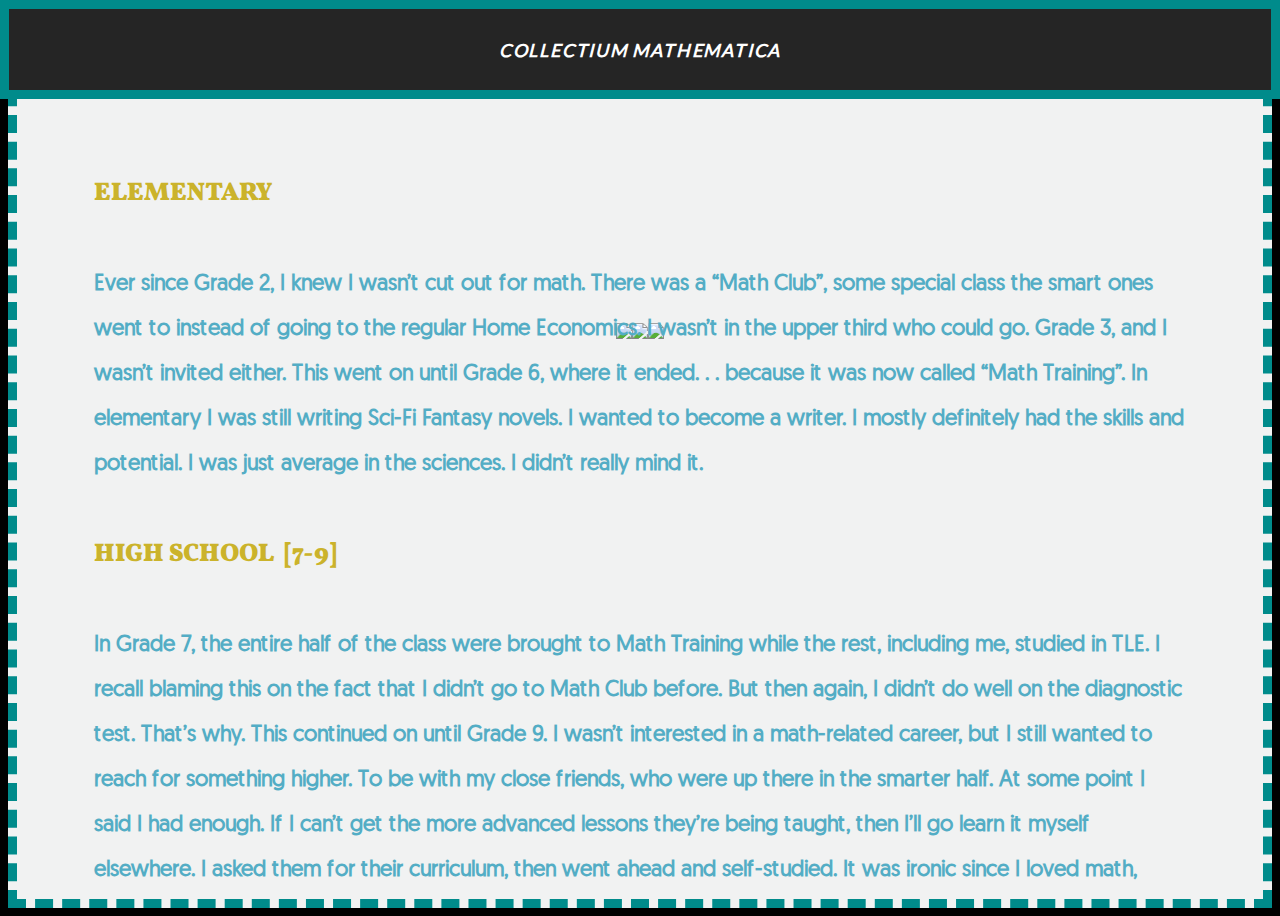
==== self.html @ 24658f11 "Add files via upload" ====
<!DOCTYPE html>
<link lang="en">
<head>
  <meta charset="UTF-8">
  <meta http-equiv="X-UA-Compatible" content="IE=edge">
  <meta name="viewport" content="width=device-width, initial-scale=1.0">
  <title>Mathematics Portfolio - Andrew Tan</title>
  <link rel="stylesheet" href="style.css"></link>
  <link rel="icon" type="image/x-icon" href=""></link>
</head>
<body>
  <div class="header">
    <p id="index"><a style="color:white" href="index.html"><i>COLLECTIUM MATHEMATICA</i></a></p>
  </div>
  <div class="extraBG">
    <div class="sourcesTXT">

      <br><br><span>ELEMENTARY</span>

      <br><br>Ever since Grade 2, I knew I wasn’t cut out for math. There was a “Math Club”, some special class the smart ones went to instead of going to the regular Home Economics. I wasn’t in the upper third who could go. Grade 3, and I wasn’t invited either. This went on until Grade 6, where it ended. . . because it was now called “Math Training”. In elementary I was still writing Sci-Fi Fantasy novels. I wanted to become a writer. I mostly definitely had the skills and potential. I was just average in the sciences. I didn’t really mind it.

      <br><br><span>HIGH SCHOOL&nbsp; [7-9]</span>

      <br><br>In Grade 7, the entire half of the class were brought to Math Training while the rest, including me, studied in TLE. I recall blaming this on the fact that I didn’t go to Math Club before. But then again, I didn’t do well on the diagnostic test. That’s why. This continued on until Grade 9. I wasn’t interested in a math-related career, but I still wanted to reach for something higher. To be with my close friends, who were up there in the smarter half. At some point I said I had enough. If I can’t get the more advanced lessons they’re being taught, then I’ll go learn it myself elsewhere. I asked them for their curriculum, then went ahead and self-studied. It was ironic since I loved math, while those who win math competitions abroad regularly say they hate it. But because I had this odd desire to learn math, I did so, throughout summers and even on Christmas vacations. I’d enter the hotel room and immediately open Khan Academy on my iPad. I trudged through with brute determination. 

      <br><br><span>HIGH SCHOOL&nbsp; [10-11]</span>
      
      <br><br>By Grade 10, I discovered programming (computer science) and realized that STEM was for me. I never lost my artistic skills, but I was now laser-focused on the sciences, and that meant being great at math. I liked to do things by hand, manually and computationally, and slowly I saw how math was stunningly beautiful. It was not just formulas, but true logical thought. And I built up my logic through two years of analytic philosophy. This is why I love trigonometric identities and mathematical induction. Today, I’m not bad at math anymore. I wanted to prove this as I start a new year in a new school, and so far it’s going wonderfully! I never dreamed in my life that I would be the group leader for a math problem set. My classmates think I’m good at math. And I just want to tell them that I wasn’t even in the top 50% of my class. I want to tell them that because of my average grades, I was first put in GA. I had to appeal for STEM. So this was all hard-earned. Others will simply chalk it up to me being Chinese or that I come from a math-focused school. But no, I think anyone can be excellent at math if they so choose. If they so love.

    </div>
    <img src="self1.jpg" style="height: 30vh;" preload="auto"></img>
    <img src="self2.jpg" style="height: 30vh;" preload="auto"></img>
    <img src="self3.jpg" style="height: 30vh;" preload="auto"></img>
  </div>
  <script defer src="script.js"></script>
</body>
</html>
---- style.css ----
*,*::before,*::after {
	overflow-x: hidden;
	overflow-y: hidden;
	box-sizing: border-box;
	text-decoration: none;
	font-family: "Lato";
}

@font-face {font-family: "Lato"; src: url("Lato.ttf")}
@font-face {font-family: "Geomanist"; src: url("Geomanist.ttf")}
@font-face {font-family: "Vollkorn"; src: url("Vollkorn.ttf")}

*::selection {background: #F7DC64;}
*::-webkit-scrollbar {display: none;}
html {scroll-behavior: smooth !important;}

:root {
  --gray: #252525;
  --green: rgb(138, 217, 120);
  --yellow: rgb(224, 220, 94);
  --red: rgb(219, 98, 110);
	--beige: rgb(222, 222, 183);
	--teal: darkcyan;

}

body, .extraBG, .header, #homeBG, .tabsBG, .textBG, .textTXT {
	display: flex;
	justify-content: center;
	align-items: center;
}

body {background-color: black; justify-content: space-around;}

.header {
	z-index: 1000;
	position: fixed;
	top: 0vh;
	width: 100vw;
	height: 11vh;
	background-color: var(--gray);
	justify-content: space-around;
  border: 1vh solid var(--teal);
}

.header p {
	color: white;
	text-align: center;
	margin: 0vw 2vw 0vw 2vw;
	font-size: 1.4vw;
	font-family: "Lato"; 
	font-weight: 700; 
	letter-spacing: 0.14vw;
}

.header p a, .header p i {
	font-family: "Lato"; 
	font-weight: 700; 
	letter-spacing: 0.14vw;
	color: white;
}

#homeBG {
	position: absolute;
	top: 5vh;
	height: 100vh;
	width: 100vw;
}

#homeBG div:not(#homeBtn) {
	position: absolute; 
	transition: transform 1000ms ease-in-out, box-shadow 300ms ease;
	border-radius: 100%;
	border: 1.5vh double rgb(207, 207, 208);
}

#homeBG div:hover {box-shadow: 0vw 0vw 1vw 1vw var(--teal);}
#homeBG img:not(#graph) {height: 30vh; opacity: 0; transition: opacity 800ms ease-in-out;}
#graph {height: 100vw;}

#homeBtn {
	z-index: 100000;
	height: 7vh;
	width: 7vh;
	background-color: var(--gray);
	border: 2vh solid white;
	border-radius: 100%;
	border: 1.5vh double rgb(207, 207, 208);
	transition: background-color 400ms ease-in-out, box-shadow 300ms ease;
}

#homeBtn:hover {background-color: lightgray; cursor: pointer;}

.home1 {transform: translate(-12vw, -12vw)} 
.home2 {transform: translate(12vw, -12vw)} 
.home3 {transform: translate(-12vw, 12vw)} 
.home4 {transform: translate(12vw, 12vw)} 

/* TAAG PORTFOLIO */

#T-header {border: 1vh solid var(--green); height: 13vh;}

.tabsBG {
  z-index: 50;
  position: absolute;
	top: 5vh;
  background-color: var(--gray);
  width: 100vw;
  height: 100vh;
  transform: translate(120vw, 0vh);
  flex-direction: column;
  overflow-y: scroll;
  text-align: center;
	transition: transform 1000ms ease-in-out;
}

#headT-A + .textBG {transform: translate(0vw, 100vh);}
#headT-A + .textBG + .textBG {transform: translate(0vw, 200vh); padding-bottom: 12vh;}
#headT-B + .imgBG {transform: translate(0vw, 100vh); flex-direction: row-reverse;}
#headT-B + .imgBG + .imgBG {transform: translate(0vw, 200vh);}
#headT-B ~ .textBG {transform: translate(0vw, 300vh); padding-bottom: 12vh;}
#rando1 {transform: translate(0vw, 100vh);}
#rando2 {transform: translate(0vw, 200vh);}
#rando3 {transform: translate(0vw, 300vh); padding-bottom: 12vh;}
#headT-D + .textBG {transform: translate(0vw, 100vh);}
#headT-D + .textBG +.textBG {transform: translate(0vw, 200vh);}
#headT-D ~ .imgBG {transform: translate(0vw, 380vh); padding-bottom: 12vh;}

.tabsTXT {
  position: absolute;
  color: white;
  font-size: 12vh;
  letter-spacing: 1vw;
  line-height: 11vw;
  font-family: "Vollkorn";
  font-weight: 900;
}

.textBG {
  position: absolute;
  flex-direction: column;
  max-width: 80vw;
}

.textTXT {
  flex-direction: row;
  font-family: "Geograph";
  font-size: 1.5vw;
  text-align: justify;
  align-items: flex-start;
  line-height: 2.3vw;
  gap: 4vw;
	color: white;
}

hr {height: 0.4vh; border-radius: 100%;}
.textBG hr {height: 0.8vh; width: 80vw;}
.title {font-weight: 900; font-size: 3.7vw; color: white;}
#T-header p {transition: color 200ms ease, font-size 200ms ease; cursor: pointer;}
#T-header p:hover {color: var(--green); font-size: 4vh;}

.imgBG {
  position: absolute;
	display: flex;
  flex-direction: row;
	justify-content: center;
	align-items: center;
  gap: 4vw;
}

.imgTXT {
  font-family: "Geograph";
  font-size: 1.3vw;
  transform: translate(0vw, -1.3vw);
  max-width: 50vw;
	color: white;
}

.tabsBG img, .extraBG img {border-radius: 5%;}

.extraBG {
	z-index: 97;
	position: relative;
	width: 100vw;
	height: 100vh;
	background-color: rgb(241, 242, 242);
  text-align: left;
  border: 1vh dashed var(--teal);
	overflow-y: scroll;
}

.sourcesTXT {
  position: absolute;
  top: 0vh;
  font-family: "Geomanist", sans-serif;
  color: rgb(83, 173, 197);
  font-weight: 900;
  font-size: 1.7vw; 
  padding: 5vw 6vw 5vw 6vw;
	line-height: 5vh;
}

.sourcesTXT span {
  color: rgb(203, 179, 43);
  font-family: "Vollkorn";
  font-size: 2vw;
}

/* .extraBG img {

} */
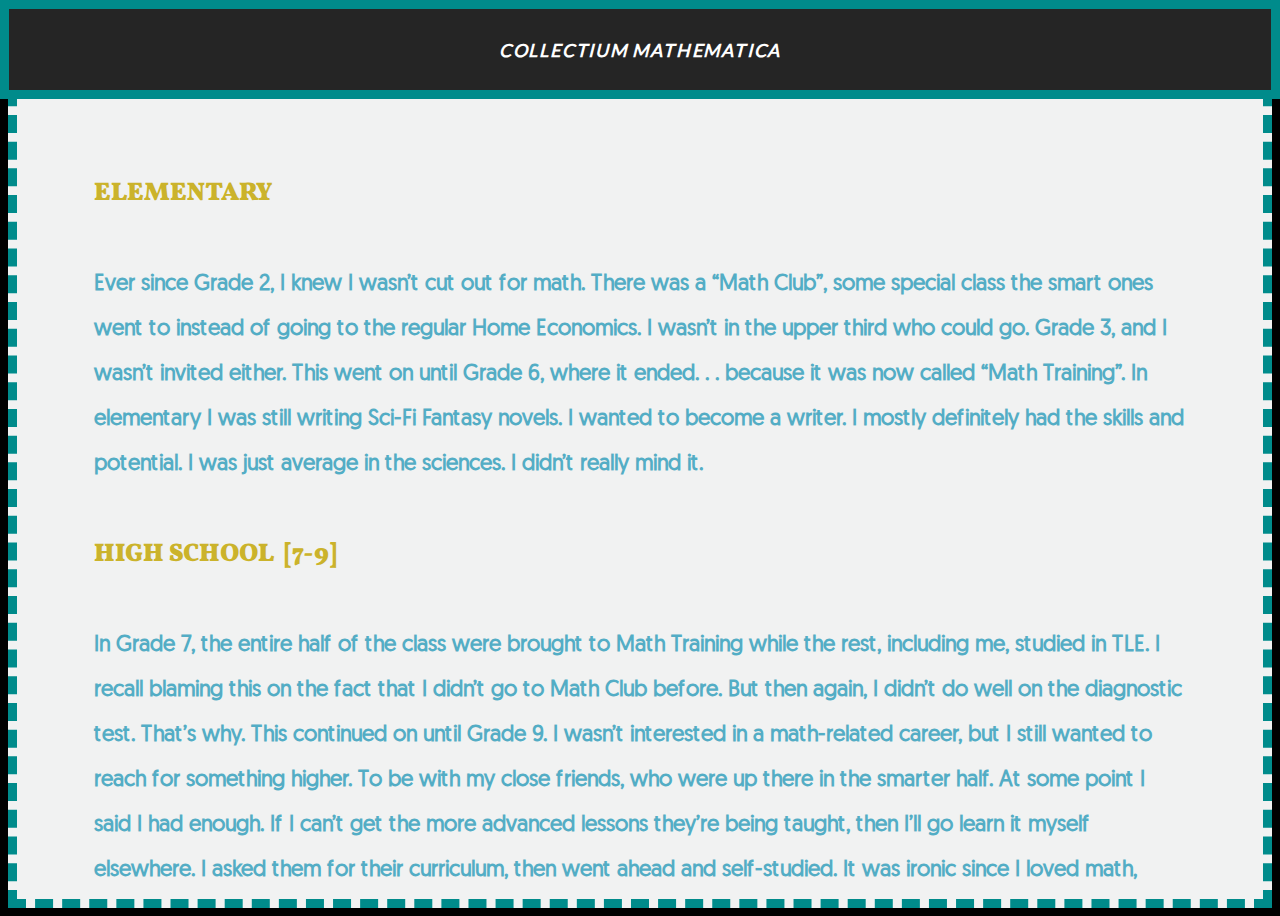
==== commit 601bf35b: "Update self.html" ====
--- a/self.html
+++ b/self.html
@@ -28,10 +28,10 @@
       <br><br>By Grade 10, I discovered programming (computer science) and realized that STEM was for me. I never lost my artistic skills, but I was now laser-focused on the sciences, and that meant being great at math. I liked to do things by hand, manually and computationally, and slowly I saw how math was stunningly beautiful. It was not just formulas, but true logical thought. And I built up my logic through two years of analytic philosophy. This is why I love trigonometric identities and mathematical induction. Today, I’m not bad at math anymore. I wanted to prove this as I start a new year in a new school, and so far it’s going wonderfully! I never dreamed in my life that I would be the group leader for a math problem set. My classmates think I’m good at math. And I just want to tell them that I wasn’t even in the top 50% of my class. I want to tell them that because of my average grades, I was first put in GA. I had to appeal for STEM. So this was all hard-earned. Others will simply chalk it up to me being Chinese or that I come from a math-focused school. But no, I think anyone can be excellent at math if they so choose. If they so love.
 
     </div>
-    <img src="self1.jpg" style="height: 30vh;" preload="auto"></img>
+<!--     <img src="self1.jpg" style="height: 30vh;" preload="auto"></img>
     <img src="self2.jpg" style="height: 30vh;" preload="auto"></img>
-    <img src="self3.jpg" style="height: 30vh;" preload="auto"></img>
+    <img src="self3.jpg" style="height: 30vh;" preload="auto"></img> -->
   </div>
   <script defer src="script.js"></script>
 </body>
-</html>+</html>
